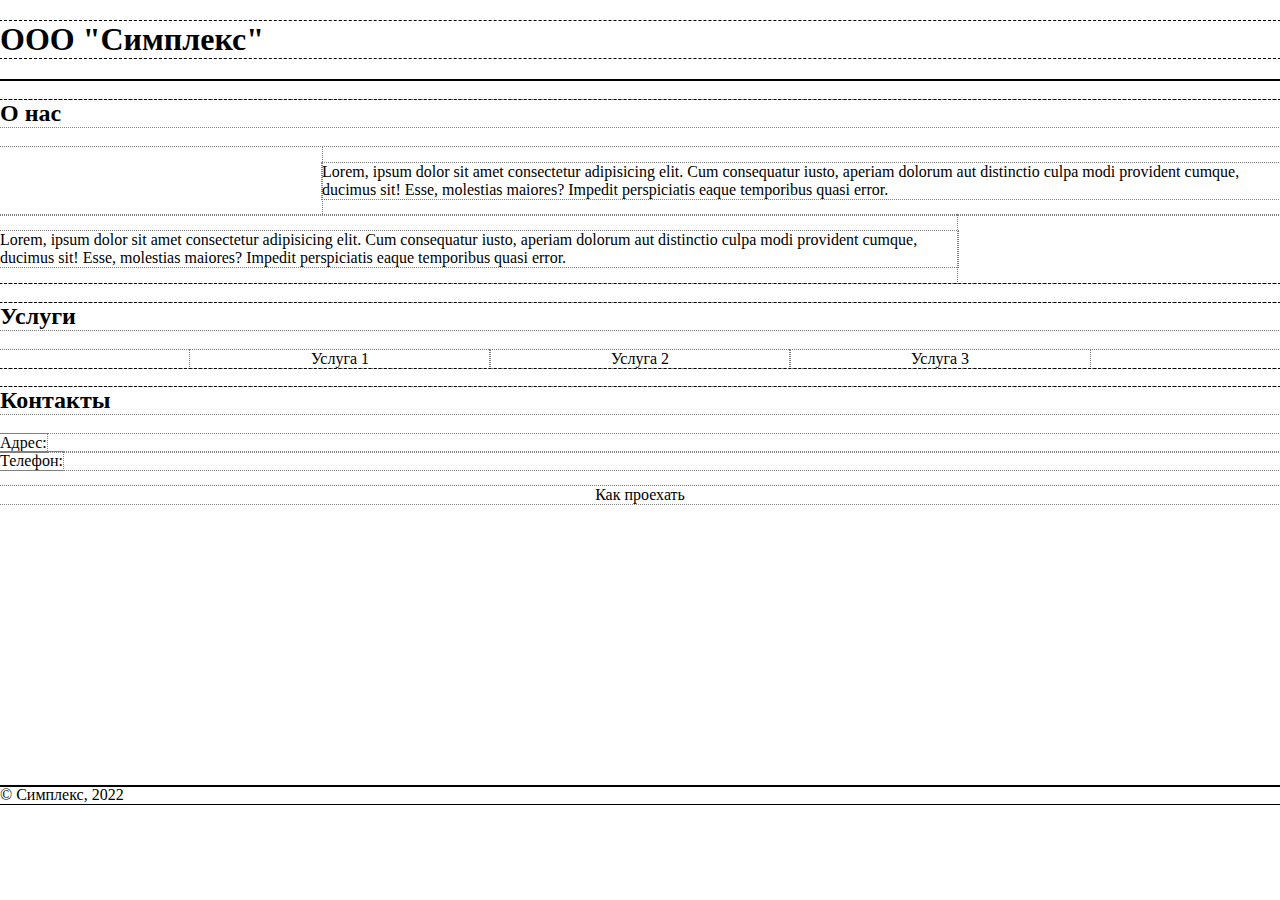
==== index.html @ d78431ac "Main site sketch" ====
<!DOCTYPE html>
<html lang="en">

<head>
    <meta charset="UTF-8">
    <meta http-equiv="X-UA-Compatible" content="IE=edge">
    <meta name="viewport" content="width=device-width, initial-scale=1.0">
    <title>Симплекс</title>
    <link rel="stylesheet" href="main.css">
</head>

<body>
    <div class="root">
        <header>
            <h1>ООО "Симплекс"</h1>
        </header>
        <main>
            <article>
                <h2>О нас</h2>
                <div class="row">
                    <img class="w500" src="" alt="">
                    <p>Lorem, ipsum dolor sit amet consectetur adipisicing elit. Cum consequatur iusto, aperiam dolorum
                        aut distinctio culpa modi provident cumque, ducimus sit! Esse, molestias maiores? Impedit
                        perspiciatis eaque temporibus quasi error.</p>
                </div>
                <div class="row">
                    <p>Lorem, ipsum dolor sit amet consectetur adipisicing elit. Cum consequatur iusto, aperiam dolorum
                        aut distinctio culpa modi provident cumque, ducimus sit! Esse, molestias maiores? Impedit
                        perspiciatis eaque temporibus quasi error.</p>
                    <img class="w500" src="" alt="">
                </div>
            </article>
            <article>
                <h2>Услуги</h2>
                <div class="container center">
                    <div class="grid">
                        <div class="text-center">Услуга 1</div>
                        <div class="text-center">Услуга 2</div>
                        <div class="text-center">Услуга 3</div>
                    </div>
                </div>
            </article>
            <article>
                <h2>Контакты</h2>
                <div class="container">
                    <span>Адрес:</span>
                </div>
                <div class="container">
                    <span>Телефон:</span>
                </div>
                <div class="map wfull h300 text-center">
                    <p class="text-vert-center">Как проехать</p>
                </div>
            </article>
        </main>
        <footer>© Симплекс, 2022</footer>
    </div>
</body>

</html>
---- main.css ----
body {
    margin: 0;
    padding: 0;
}
.root {
    display: flex;
    flex-direction: column;
    width: 100%;
}
.root > * {
    outline: 1px solid black;
}
.root > * > * {
    outline: 1px dashed black;
}
article  * {
    outline: 1px dotted gray;
}
.row {
    display: flex;
    flex-direction: row;
}
.w300 {
    width: 300px;
}
.w500 {
    width: 500px;
}
.wfull {
    width: 100%;
}
.h300 {
    height: 300px;
}
.grid {
    display: grid;
    grid-template-columns: 300px 300px 300px;
}
.container {
    display: flex;
}
.center {
    justify-content: center;
}
.text-center {
    text-align: center;
}
.text-vert-center {
    vertical-align: bottom;
}
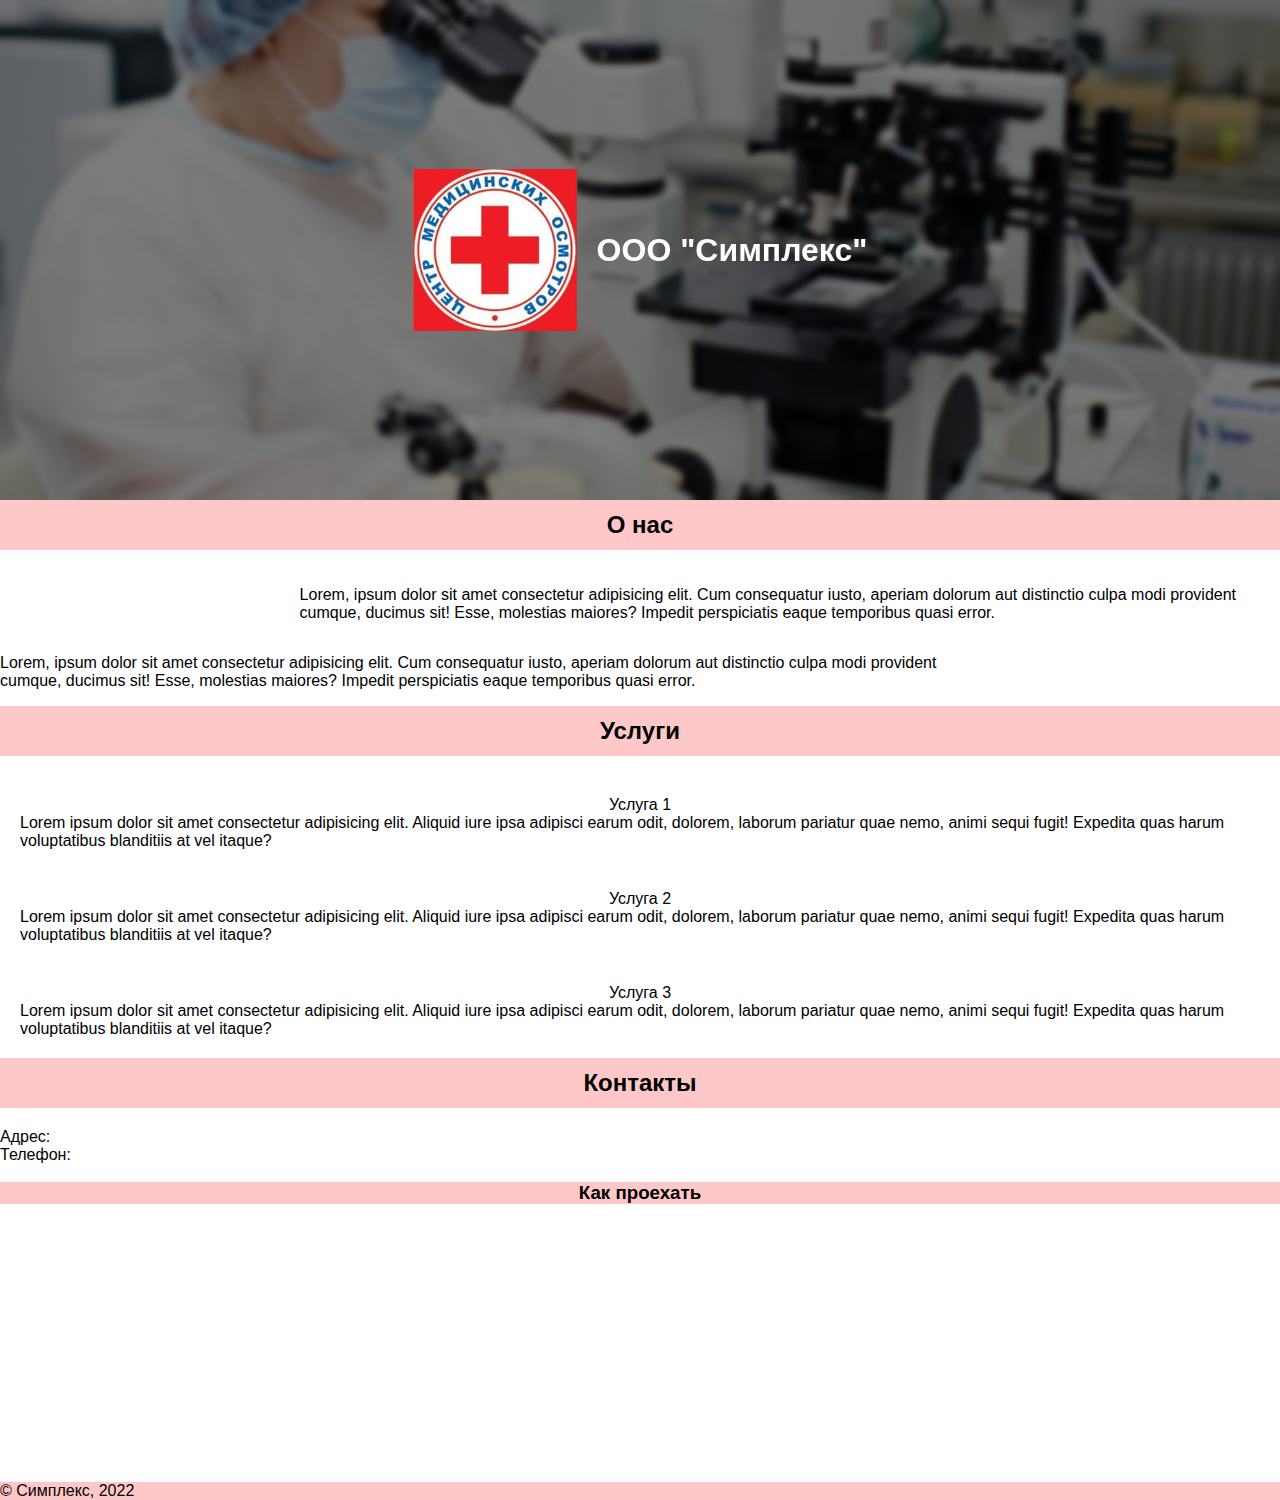
==== commit bb923bcb: "Add card with content Apply styles" ====
--- a/index.html
+++ b/index.html
@@ -12,11 +12,16 @@
 <body>
     <div class="root">
         <header>
-            <h1>ООО "Симплекс"</h1>
+            <section class="container bg-blur wfull hfull center vert-center">
+                <div class="row gap-20 center vert-center">
+                    <img src="img/logo.png" alt="">
+                    <h1 class="text-white">ООО "Симплекс"</h1>
+                </div>
+            </section>
         </header>
         <main>
             <article>
-                <h2>О нас</h2>
+                <h2 class="text-center">О нас</h2>
                 <div class="row">
                     <img class="w500" src="" alt="">
                     <p>Lorem, ipsum dolor sit amet consectetur adipisicing elit. Cum consequatur iusto, aperiam dolorum
@@ -33,10 +38,19 @@
             <article>
                 <h2>Услуги</h2>
                 <div class="container center">
-                    <div class="grid">
-                        <div class="text-center">Услуга 1</div>
-                        <div class="text-center">Услуга 2</div>
-                        <div class="text-center">Услуга 3</div>
+                    <div class="row wrap center vert-center">
+                        <div class="card min-w300">
+                            <div class="text-center">Услуга 1</div>
+                            <div>Lorem ipsum dolor sit amet consectetur adipisicing elit. Aliquid iure ipsa adipisci earum odit, dolorem, laborum pariatur quae nemo, animi sequi fugit! Expedita quas harum voluptatibus blanditiis at vel itaque?</div>
+                        </div>
+                        <div class="card min-w300">
+                            <div class="text-center">Услуга 2</div>
+                            <div>Lorem ipsum dolor sit amet consectetur adipisicing elit. Aliquid iure ipsa adipisci earum odit, dolorem, laborum pariatur quae nemo, animi sequi fugit! Expedita quas harum voluptatibus blanditiis at vel itaque?</div>
+                        </div>
+                        <div class="card min-w300">
+                            <div class="text-center">Услуга 3</div>
+                            <div>Lorem ipsum dolor sit amet consectetur adipisicing elit. Aliquid iure ipsa adipisci earum odit, dolorem, laborum pariatur quae nemo, animi sequi fugit! Expedita quas harum voluptatibus blanditiis at vel itaque?</div>
+                        </div>
                     </div>
                 </div>
             </article>
@@ -49,7 +63,7 @@
                     <span>Телефон:</span>
                 </div>
                 <div class="map wfull h300 text-center">
-                    <p class="text-vert-center">Как проехать</p>
+                    <h3 class="text-vert-center">Как проехать</h3>
                 </div>
             </article>
         </main>
--- a/main.css
+++ b/main.css
@@ -1,13 +1,18 @@
+:root {
+    --bg-color: rgb(255, 200, 200)
+}
+
 body {
     margin: 0;
     padding: 0;
+    font-family: 'Lucida Sans', 'Lucida Sans Regular', 'Lucida Grande', 'Lucida Sans Unicode', Geneva, Verdana, sans-serif;
 }
 .root {
     display: flex;
     flex-direction: column;
     width: 100%;
 }
-.root > * {
+/* .root > * {
     outline: 1px solid black;
 }
 .root > * > * {
@@ -15,10 +20,20 @@
 }
 article  * {
     outline: 1px dotted gray;
-}
+} */
 .row {
     display: flex;
     flex-direction: row;
+}
+.column {
+    display: flex;
+    flex-direction: column;
+}
+.wrap {
+    flex-wrap: wrap;
+}
+.min-w300 {
+    min-width: 300px;
 }
 .w300 {
     width: 300px;
@@ -32,9 +47,11 @@
 .h300 {
     height: 300px;
 }
-.grid {
-    display: grid;
-    grid-template-columns: 300px 300px 300px;
+.hfull {
+    height: 100%;
+}
+.gap-20 {
+    gap: 20px;
 }
 .container {
     display: flex;
@@ -42,9 +59,50 @@
 .center {
     justify-content: center;
 }
+.vert-center {
+    align-items: center;
+}
 .text-center {
     text-align: center;
 }
 .text-vert-center {
     vertical-align: bottom;
 }
+.bg-blur {
+    -webkit-backdrop-filter: blur(3px);
+    backdrop-filter: blur(3px);
+    background-color: rgba(0, 0, 0, 0.5);
+}
+.text-white {
+    color: white;
+}
+
+
+header {
+    background-image: url('img/header-bg.webp');
+    background-position: center;
+    background-repeat: no-repeat;
+    background-size: cover;
+    height: 500px;
+}
+.card {
+    display: flex;
+    flex-direction: column;
+    padding: 10px;
+    margin: 10px;
+}
+article h2 {
+    height: 50px;
+    margin-top: 0;
+    display: flex;
+    justify-content: center;
+    align-items: center;
+    background-color: var(--bg-color);
+}
+article h3 {
+    background-color: var(--bg-color);
+}
+footer {
+    background-color: var(--bg-color);
+
+}
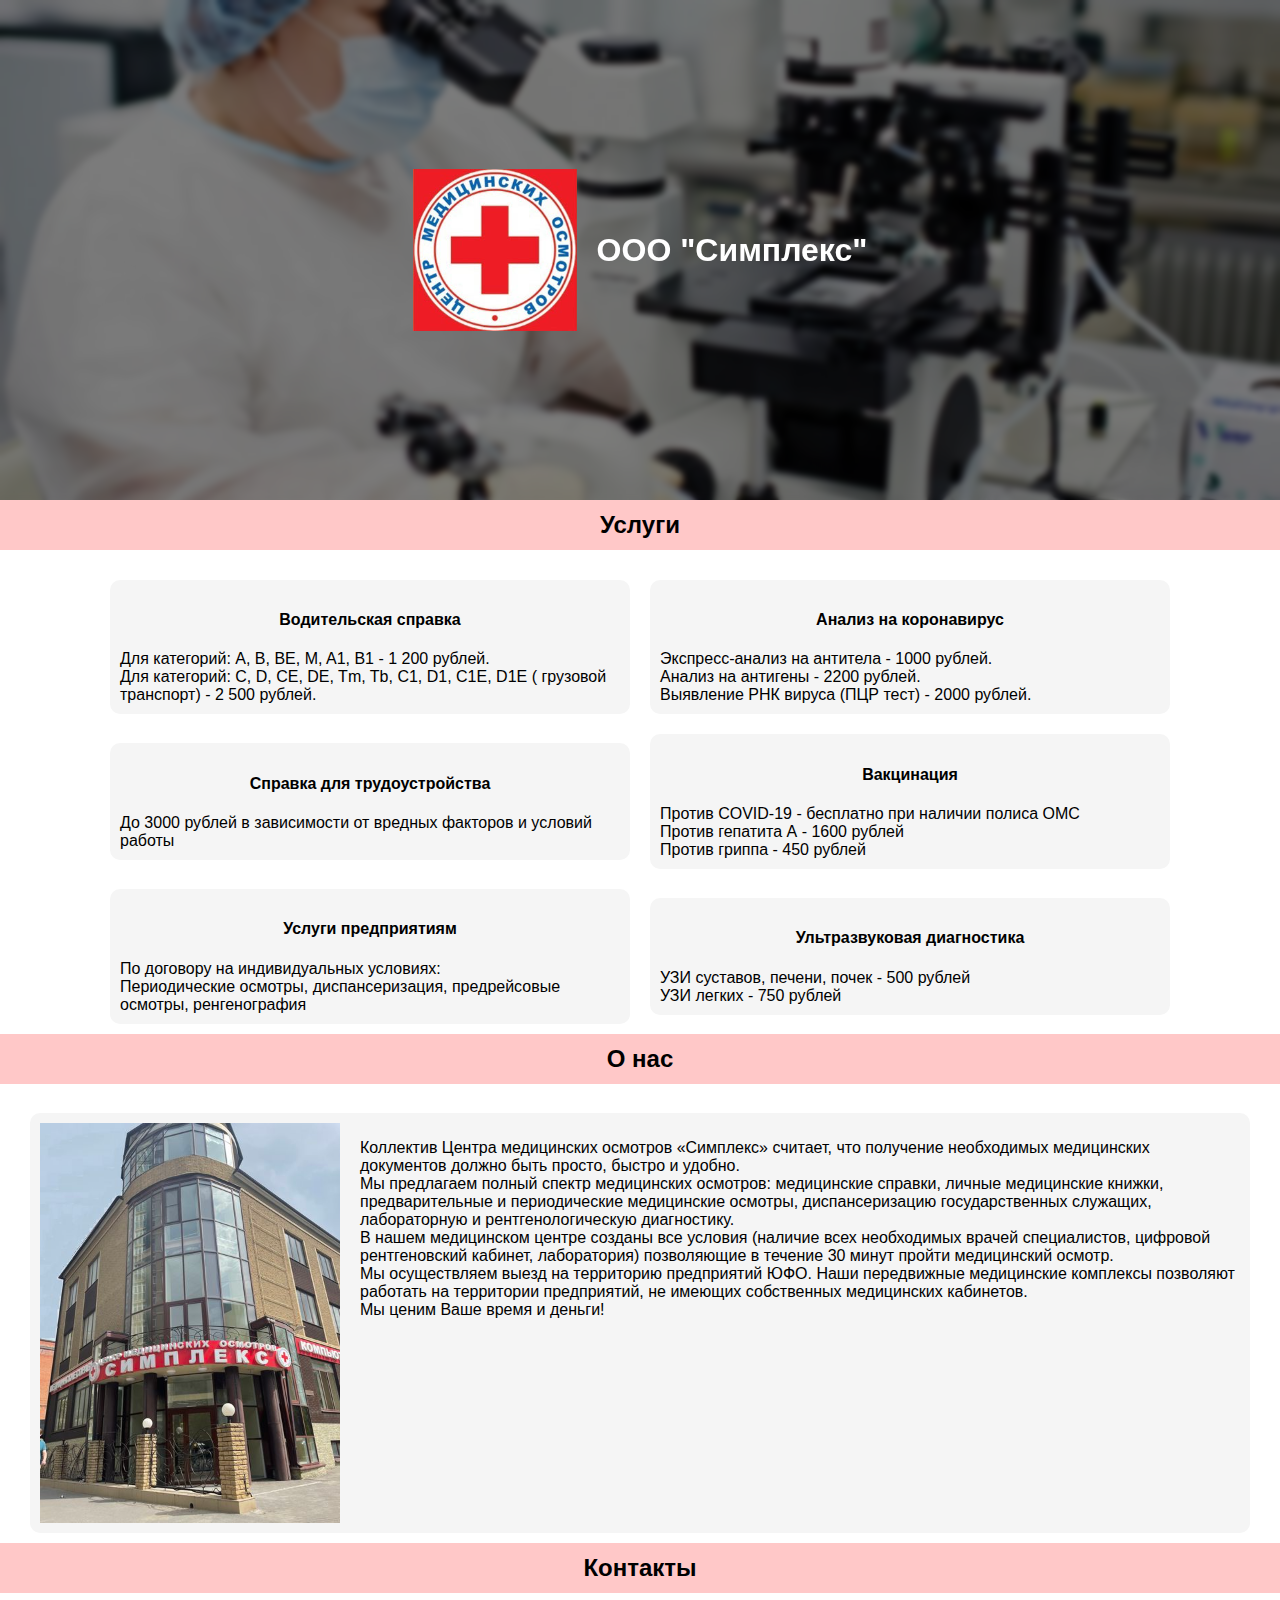
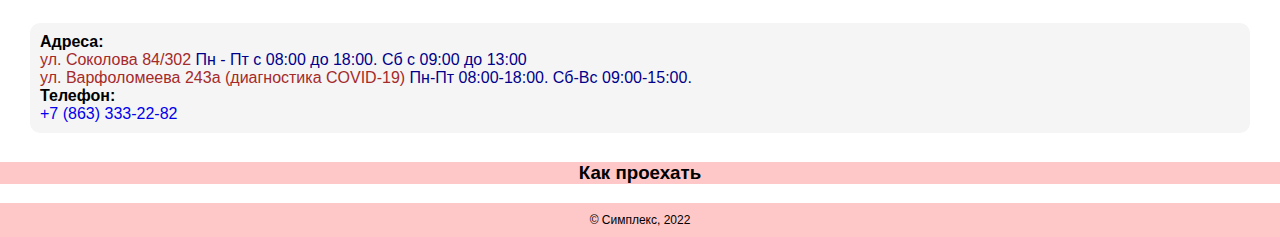
==== commit a2d3ab36: "Adopt for apache server Fetching data" ====
--- a/index.html
+++ b/index.html
@@ -20,54 +20,107 @@
             </section>
         </header>
         <main>
-            <article>
-                <h2 class="text-center">О нас</h2>
-                <div class="row">
-                    <img class="w500" src="" alt="">
-                    <p>Lorem, ipsum dolor sit amet consectetur adipisicing elit. Cum consequatur iusto, aperiam dolorum
-                        aut distinctio culpa modi provident cumque, ducimus sit! Esse, molestias maiores? Impedit
-                        perspiciatis eaque temporibus quasi error.</p>
-                </div>
-                <div class="row">
-                    <p>Lorem, ipsum dolor sit amet consectetur adipisicing elit. Cum consequatur iusto, aperiam dolorum
-                        aut distinctio culpa modi provident cumque, ducimus sit! Esse, molestias maiores? Impedit
-                        perspiciatis eaque temporibus quasi error.</p>
-                    <img class="w500" src="" alt="">
-                </div>
-            </article>
+
             <article>
                 <h2>Услуги</h2>
                 <div class="container center">
                     <div class="row wrap center vert-center">
-                        <div class="card min-w300">
-                            <div class="text-center">Услуга 1</div>
-                            <div>Lorem ipsum dolor sit amet consectetur adipisicing elit. Aliquid iure ipsa adipisci earum odit, dolorem, laborum pariatur quae nemo, animi sequi fugit! Expedita quas harum voluptatibus blanditiis at vel itaque?</div>
-                        </div>
-                        <div class="card min-w300">
-                            <div class="text-center">Услуга 2</div>
-                            <div>Lorem ipsum dolor sit amet consectetur adipisicing elit. Aliquid iure ipsa adipisci earum odit, dolorem, laborum pariatur quae nemo, animi sequi fugit! Expedita quas harum voluptatibus blanditiis at vel itaque?</div>
-                        </div>
-                        <div class="card min-w300">
-                            <div class="text-center">Услуга 3</div>
-                            <div>Lorem ipsum dolor sit amet consectetur adipisicing elit. Aliquid iure ipsa adipisci earum odit, dolorem, laborum pariatur quae nemo, animi sequi fugit! Expedita quas harum voluptatibus blanditiis at vel itaque?</div>
-                        </div>
+                        <section class="card min-w300 w500">
+                            <h4 class="text-center">Водительская справка</h4>
+                            <div>
+                                Для категорий: A, B, BE, M, A1, B1 - 1 200 рублей.<br>
+                                Для категорий: C, D, CE, DE, Tm, Tb, C1, D1, C1E, D1E ( грузовой транспорт) - 2 500
+                                рублей.
+                            </div>
+                        </section>
+                        <section class="card min-w300 w500">
+                            <h4 class="text-center">Анализ на коронавирус</h4>
+                            <div>
+                                Экспресс-анализ на антитела - 1000 рублей.<br>
+                                Анализ на антигены - 2200 рублей.<br>
+                                Выявление РНК вируса (ПЦР тест) - 2000 рублей.
+                            </div>
+                        </section>
+                        <section class="card min-w300 w500">
+                            <h4 class="text-center">Справка для трудоустройства</h4>
+                            <div>
+                                До 3000 рублей в зависимости от вредных факторов и условий работы
+                            </div>
+                        </section>
+                        <section class="card min-w300 w500">
+                            <h4 class="text-center">Вакцинация</h4>
+                            <div>
+                                Против COVID-19 - бесплатно при наличии полиса ОМС<br>
+                                Против гепатита А - 1600 рублей<br>
+                                Против гриппа - 450 рублей
+                            </div>
+                        </section>
+                        <section class="card min-w300 w500">
+                            <h4 class="text-center">Услуги предприятиям</h4>
+                            <div>
+                                По договору на индивидуальных условиях:<br>
+                                Периодические осмотры, диспансеризация, предрейсовые осмотры, ренгенография<br>
+                            </div>
+                        </section>
+                        <section class="card min-w300 w500">
+                            <h4 class="text-center">Ультразвуковая диагностика</h4>
+                            <div>
+                                УЗИ суставов, печени, почек - 500 рублей<br>
+                                УЗИ легких - 750 рублей<br>
+                            </div>
+                        </section>
                     </div>
                 </div>
             </article>
             <article>
-                <h2>Контакты</h2>
-                <div class="container">
-                    <span>Адрес:</span>
-                </div>
-                <div class="container">
-                    <span>Телефон:</span>
-                </div>
-                <div class="map wfull h300 text-center">
-                    <h3 class="text-vert-center">Как проехать</h3>
+                <h2 class="text-center">О нас</h2>
+                <div class="column vert-center center">
+                    <section class="card row w1200 gap-20">
+                        <img class="w300" src="./img/centr-medicinskih-osmotrov-1-rostov-sokolova.jpg" alt="">
+                        <p>Коллектив Центра медицинских осмотров «Симплекс» считает, что получение необходимых
+                            медицинских документов должно быть просто, быстро и удобно.<br>
+                            Мы предлагаем полный спектр медицинских осмотров: медицинские справки, личные медицинские
+                            книжки, предварительные и периодические медицинские осмотры, диспансеризацию государственных
+                            служащих, лабораторную и рентгенологическую диагностику.<br>
+                            В нашем медицинском центре созданы все условия (наличие всех необходимых врачей
+                            специалистов, цифровой рентгеновский кабинет, лаборатория) позволяющие в течение 30 минут
+                            пройти медицинский осмотр.<br>
+                            Мы осуществляем выезд на территорию предприятий ЮФО. Наши передвижные медицинские комплексы
+                            позволяют работать на территории предприятий, не имеющих собственных медицинских
+                            кабинетов.<br>
+                            Мы ценим Ваше время и деньги!</p>
+                    </section>
                 </div>
             </article>
+            <article>
+                <h2>Контакты</h2>
+                <section class="column vert-center">
+                    <div class="card w1200">
+                        <b>Адреса:</b>
+                        <div>
+                            <span class="text-red">ул. Соколова 84/302</span>
+                            <span class="text-blue">Пн - Пт с 08:00 до 18:00. Сб с 09:00 до 13:00</span>
+                        </div>
+                        <div>
+                            <span class="text-red">ул. Варфоломеева 243а (диагностика COVID-19)</span>
+                            <span class="text-blue"> Пн-Пт 08:00-18:00. Сб-Вс 09:00-15:00.</span>
+                        </div>
+                        <b>Телефон:</b>
+                        <div>
+                            <a href="tel:+7 (863) 333-22-82">+7 (863) 333-22-82</a>
+                        </div>
+                    </div>
+                </section>
+                <section class="map text-center">
+                    <h3 class="text-vert-center">Как проехать</h3>
+                    <div class="container center">
+                        <script type="text/javascript" charset="utf-8" async
+                            src="https://api-maps.yandex.ru/services/constructor/1.0/js/?um=constructor%3A308cc78b6b218e22a8ff3cb88ceab758dcf40a9bb310a7fa942722f551b95d87&amp;width=1200&amp;height=400&amp;lang=ru_RU&amp;scroll=false"></script>
+                    </div>
+                </section>
+            </article>
         </main>
-        <footer>© Симплекс, 2022</footer>
+        <footer class="text-center">© Симплекс, 2022</footer>
     </div>
 </body>
 
--- a/main.css
+++ b/main.css
@@ -1,11 +1,16 @@
 :root {
-    --bg-color: rgb(255, 200, 200)
+    --accent-color: rgb(255, 200, 200);
+    --bg-color: rgb(255, 255, 255);
+    --card-color: rgb(245, 245, 245);
 }
 
 body {
     margin: 0;
     padding: 0;
     font-family: 'Lucida Sans', 'Lucida Sans Regular', 'Lucida Grande', 'Lucida Sans Unicode', Geneva, Verdana, sans-serif;
+}
+a {
+    text-decoration: none;
 }
 .root {
     display: flex;
@@ -41,6 +46,9 @@
 .w500 {
     width: 500px;
 }
+.w1200 {
+    width: 1200px;
+}
 .wfull {
     width: 100%;
 }
@@ -65,6 +73,10 @@
 .text-center {
     text-align: center;
 }
+.text-right {
+    text-align: right;
+    float: right;
+}
 .text-vert-center {
     vertical-align: bottom;
 }
@@ -76,6 +88,12 @@
 .text-white {
     color: white;
 }
+.text-red {
+    color: brown;
+}
+.text-blue {
+    color: darkblue;
+}
 
 
 header {
@@ -85,11 +103,20 @@
     background-size: cover;
     height: 500px;
 }
+.top-bar {
+    width: 100%;
+    /* height: 50px; */
+    line-height: 36px;
+    background-color: var(--accent-color);
+}
 .card {
-    display: flex;
-    flex-direction: column;
     padding: 10px;
     margin: 10px;
+    border-radius: 10px;
+    background-color: var(--card-color);
+}
+article {
+    background-color: var(--bg-color);
 }
 article h2 {
     height: 50px;
@@ -97,12 +124,13 @@
     display: flex;
     justify-content: center;
     align-items: center;
-    background-color: var(--bg-color);
+    background-color: var(--accent-color);
 }
 article h3 {
-    background-color: var(--bg-color);
+    background-color: var(--accent-color);
 }
 footer {
-    background-color: var(--bg-color);
-
+    background-color: var(--accent-color);
+    font-size: 12px;
+    padding: 10px;
 }
